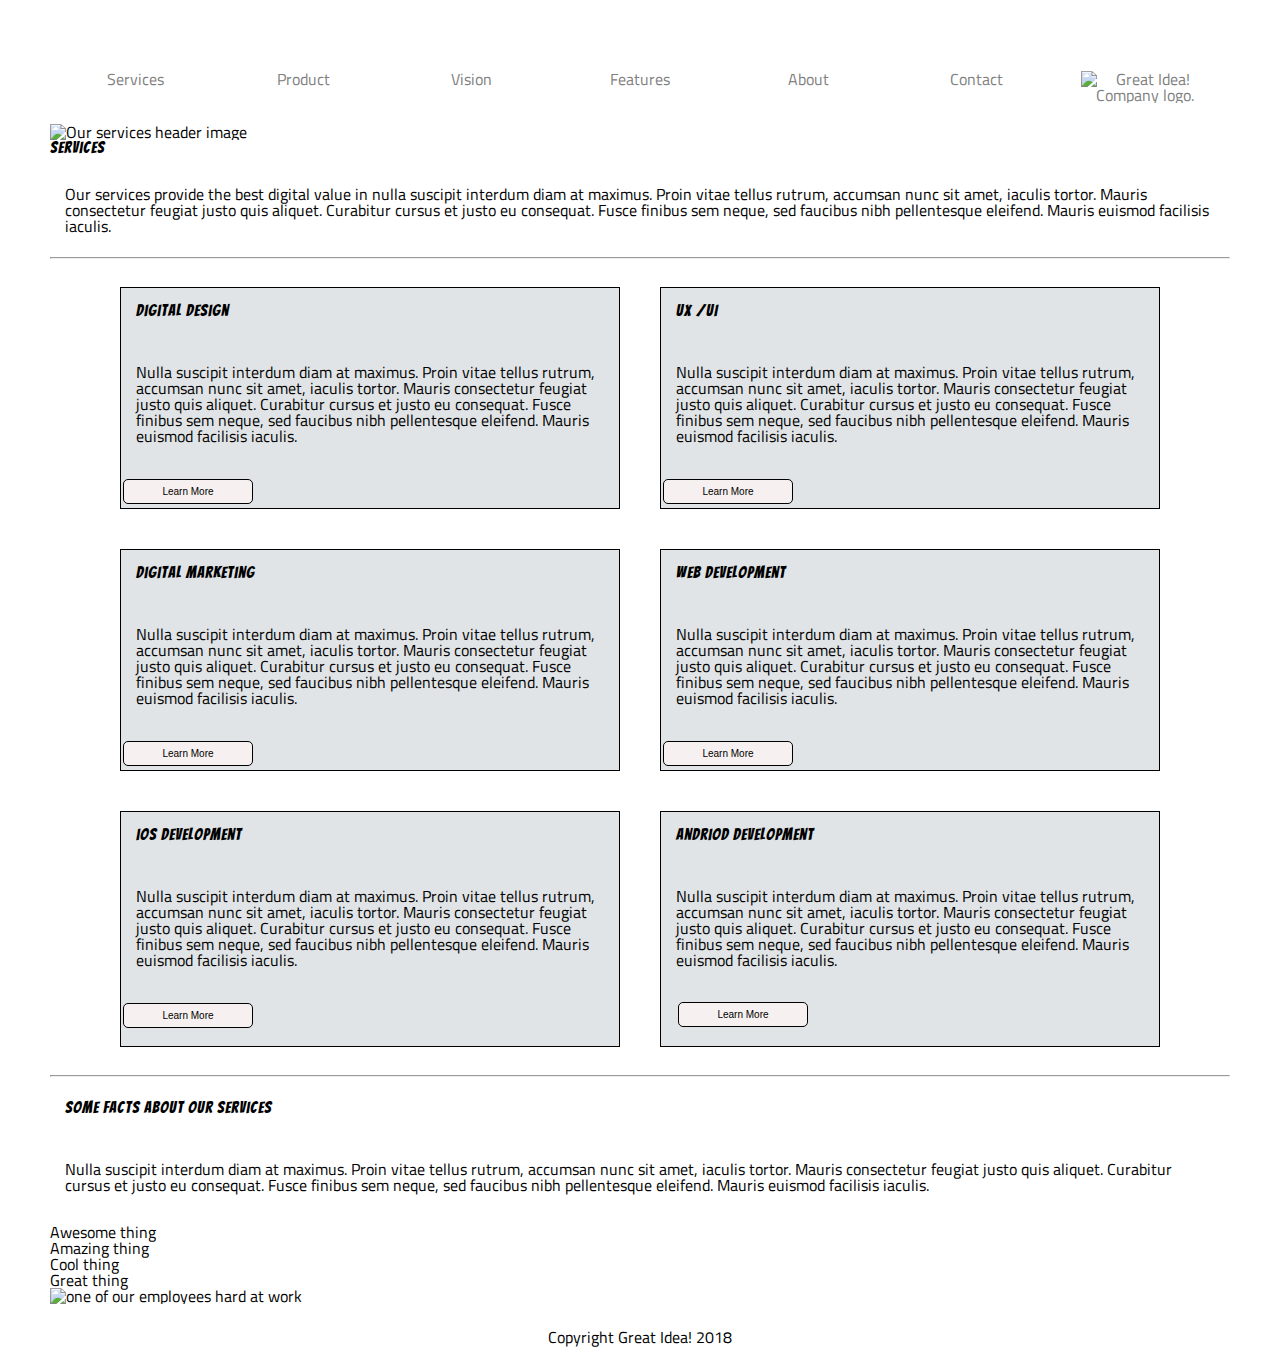
==== great-idea/services.html @ 27a39a58 "didnt fish the bottom of the of the services page" ====
<!doctype html>
<div>
<html lang="en">
<head>
  <meta charset="utf-8">

  <title>Great Idea! - Services</title>

  <link href="https://fonts.googleapis.com/css?family=Bangers|Titillium+Web" rel="stylesheet">
  <link rel="stylesheet" href="css/index.css">

  <!--[if lt IE 9]>
    <script src="https://cdnjs.cloudflare.com/ajax/libs/html5shiv/3.7.3/html5shiv.js"></script>
  <![endif]-->
</head>

<body>

<nav>
    <a href="Services.html">Services</a>
    <a href="#">Product</a>
    <a href="#">Vision</a>
    <a href="#">Features</a>
    <a href="#">About</a>
    <a href="#">Contact</a>
    <a href="index.html"><img class="logo" src="img/logo.png" alt="Great Idea! Company logo."></a>
  </nav>

<img class="services-header-img" src="img/services-header.jpg" alt="Our services header image">



<h1>Services</h1>

<p>Our services provide the best digital value in nulla suscipit interdum diam at maximus. Proin vitae tellus rutrum, 
  accumsan nunc sit amet, iaculis tortor. Mauris consectetur feugiat justo quis aliquet. Curabitur cursus et justo eu 
  consequat. Fusce finibus sem neque, sed faucibus nibh pellentesque eleifend. Mauris euismod facilisis iaculis.</p>
<hr>

</div>

<div class="parent-container">

<div class="child-item child-1"><h2>Digital Design</h2>

<p>Nulla suscipit interdum diam at maximus. Proin vitae tellus rutrum, accumsan nunc sit amet, 
iaculis tortor. Mauris consectetur feugiat justo quis aliquet. Curabitur cursus et justo eu consequat. 
Fusce finibus sem neque, sed faucibus nibh pellentesque
eleifend. Mauris euismod facilisis iaculis.</p>
 <br>
<button>Learn More</button>
</div>

<div class="child-item child-2"><h2>UX /UI</h2>

  <p>Nulla suscipit interdum diam at maximus. Proin vitae tellus rutrum, accumsan nunc sit amet, 
  iaculis tortor. Mauris consectetur feugiat justo quis aliquet. Curabitur cursus et justo eu consequat. 
  Fusce finibus sem neque, sed faucibus nibh pellentesque
  eleifend. Mauris euismod facilisis iaculis.</p>
   <br>
  <button>Learn More</button>
  </div>

  <div class="child-item child-3"><h2>Digital Marketing</h2>

    <p>Nulla suscipit interdum diam at maximus. Proin vitae tellus rutrum, accumsan nunc sit amet, 
    iaculis tortor. Mauris consectetur feugiat justo quis aliquet. Curabitur cursus et justo eu consequat. 
    Fusce finibus sem neque, sed faucibus nibh pellentesque
    eleifend. Mauris euismod facilisis iaculis.</p>
     <br>
    <button>Learn More</button>
    </div>
    
    <div class="child-item child-4"><h2>Web Development</h2>

      <p>Nulla suscipit interdum diam at maximus. Proin vitae tellus rutrum, accumsan nunc sit amet, 
      iaculis tortor. Mauris consectetur feugiat justo quis aliquet. Curabitur cursus et justo eu consequat. 
      Fusce finibus sem neque, sed faucibus nibh pellentesque
      eleifend. Mauris euismod facilisis iaculis.</p>
       <br>
      <button>Learn More</button>
      </div>

      <div class="child-item child-5"><h2>ios Development</h2>

        <p>Nulla suscipit interdum diam at maximus. Proin vitae tellus rutrum, accumsan nunc sit amet, 
        iaculis tortor. Mauris consectetur feugiat justo quis aliquet. Curabitur cursus et justo eu consequat. 
        Fusce finibus sem neque, sed faucibus nibh pellentesque
        eleifend. Mauris euismod facilisis iaculis.</p>
         <br>
        <button>Learn More</button>
        </div>



        <div class="child-item child-6"><h2>Andriod Development</h2>

          <p>Nulla suscipit interdum diam at maximus. Proin vitae tellus rutrum, accumsan nunc sit amet, 
          iaculis tortor. Mauris consectetur feugiat justo quis aliquet. Curabitur cursus et justo eu consequat. 
          Fusce finibus sem neque, sed faucibus nibh pellentesque
          eleifend. Mauris euismod facilisis iaculis.</p>
          
          <section><button>Learn More</button></section>
          </div>

</div>

<hr>

<h2>Some Facts About Our Services</h2>

<p>Nulla suscipit interdum diam at maximus. Proin vitae tellus rutrum, accumsan nunc sit amet, 
    iaculis tortor. Mauris consectetur feugiat justo quis aliquet. Curabitur cursus et justo eu consequat. 
    Fusce finibus sem neque, sed faucibus nibh pellentesque
    eleifend. Mauris euismod facilisis iaculis.</p>


<br>

<ul>
<li>Awesome thing</li>
<li>Amazing thing</li>
<li>Cool thing</li>
<li>Great thing</li>
</ul>
<img class="services-info-img" src="img/services-info.png" alt="one of our employees hard at work">

<footer>
    Copyright Great Idea! 2018
</footer>


</body>

</html>
---- great-idea/css/index.css ----
/* http://meyerweb.com/eric/tools/css/reset/ 
   v2.0 | 20110126
   License: none (public domain)
*/

html, body, div, span, applet, object, iframe,
h1, h2, h3, h4, h5, h6, p, blockquote, pre,
a, abbr, acronym, address, big, cite, code,
del, dfn, em, img, ins, kbd, q, s, samp,
small, strike, strong, sub, sup, tt, var,
b, u, i, center,
dl, dt, dd, ol, ul, li,
fieldset, form, label, legend,
table, caption, tbody, tfoot, thead, tr, th, td,
article, aside, canvas, details, embed, 
figure, figcaption, footer, header, hgroup, 
menu, nav, output, ruby, section, summary,
time, mark, audio, video {
	margin: 0;
	padding: 0;
	border: 0;
	font-size: 100%;
	font: inherit;
	vertical-align: baseline;
}
/* HTML5 display-role reset for older browsers */
article, aside, details, figcaption, figure, 
footer, header, hgroup, menu, nav, section {
	display: block;
}
body {
	line-height: 1;
}
ol, ul {
	list-style: none;
}
blockquote, q {
	quotes: none;
}
blockquote:before, blockquote:after,
q:before, q:after {
	content: '';
	content: none;
}
table {
	border-collapse: collapse;
	border-spacing: 0;
}

/* Set every element's box-sizing to border-box */
* {
    box-sizing: border-box;
}

html, body {
    height: 100%;
    font-family: 'Titillium Web', sans-serif;
}

h1, h2, h3, h4, h5 {
    font-family: 'Bangers', cursive;
    letter-spacing: 1px;
    margin-bottom: 15px;
}

nav{
	text-decoration: none;
	display: flex;
	text-align: center;
	padding: 1px;
	
	
	
}
a{
	width: 250px;
	text-decoration: none;
	color: gray;
	padding: 15px;
	margin: 5px;
}
button{
	background-color: whitesmoke;
	width: 230px;
	height: 35px;
	font-size: 15px;

}
header{
	column-count: 2;
	text-align: center;
	vertical-align: middle;
	padding: auto;
	margin: 0px;
	display: block;
	margin-left: auto;
	margin-right: auto;
	
}

.inno{
	font-size: 90px;
	
	
}
.top-content{
	column-count: 2;
}
.middle-img{
	display: block;
  margin-left: auto;
  margin-right: auto;
 height: 250px; 
  width: 100%;
  padding: 5px
	
}
.bottom-content{
	column-count: 3;
}
body{
	padding: 45px;
	margin: 5px
}
footer{
	text-align: center;
	padding: 25px;
	margin: 15ps;
}
.parent-container{
	display: flex;
	flex-flow: row wrap;
	justify-content: center;  
}
.parent-container .child-item{
	border: 1px solid black;
	width: 500px;
	/* height: 260px; */
	margin: 20px;
	background-color: rgb(224, 228, 230);
	

}
p{
	text-align: left;
	padding: 15px;
}
h2{
	text-align: left;
	padding: 15px;
}
button{
background-color: rgb(247, 240, 240);
  border: 1px solid black;
  color: black;
  padding: 2px;
  text-align: center;
  text-decoration: none;
  font-size: 10px;
  margin: 4px 2px;
  cursor: pointer;
	border-radius:5px;
	width: 130px;
	height: 25px;
}
section{
	padding: 15px;
}
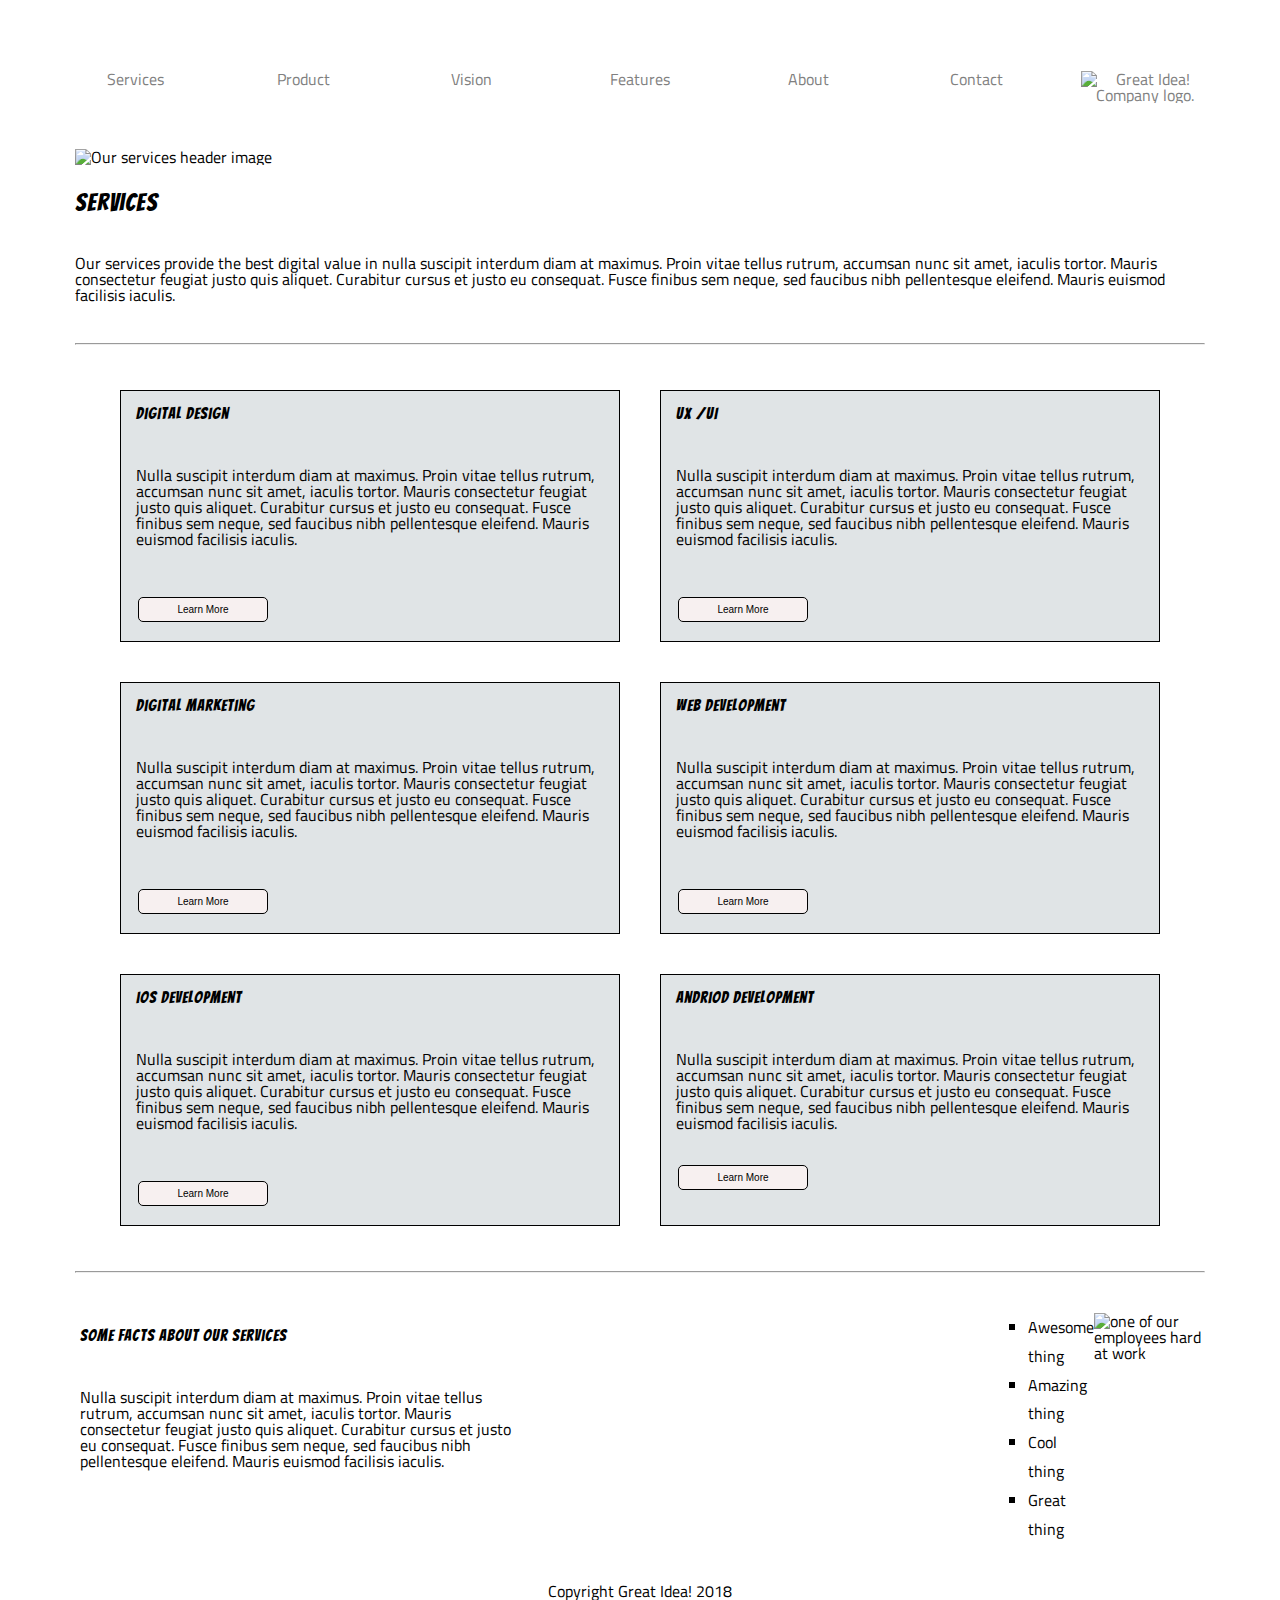
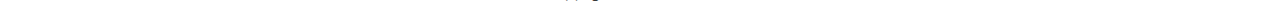
==== commit 42ecd3ca: "added viewport in the html file of the project" ====
--- a/great-idea/services.html
+++ b/great-idea/services.html
@@ -32,7 +32,7 @@
 
 <h1>Services</h1>
 
-<p>Our services provide the best digital value in nulla suscipit interdum diam at maximus. Proin vitae tellus rutrum, 
+<p class="top-p">Our services provide the best digital value in nulla suscipit interdum diam at maximus. Proin vitae tellus rutrum, 
   accumsan nunc sit amet, iaculis tortor. Mauris consectetur feugiat justo quis aliquet. Curabitur cursus et justo eu 
   consequat. Fusce finibus sem neque, sed faucibus nibh pellentesque eleifend. Mauris euismod facilisis iaculis.</p>
 <hr>
@@ -48,7 +48,7 @@
 Fusce finibus sem neque, sed faucibus nibh pellentesque
 eleifend. Mauris euismod facilisis iaculis.</p>
  <br>
-<button>Learn More</button>
+ <section><button>Learn More</button></section>
 </div>
 
 <div class="child-item child-2"><h2>UX /UI</h2>
@@ -58,7 +58,7 @@
   Fusce finibus sem neque, sed faucibus nibh pellentesque
   eleifend. Mauris euismod facilisis iaculis.</p>
    <br>
-  <button>Learn More</button>
+   <section><button>Learn More</button></section>
   </div>
 
   <div class="child-item child-3"><h2>Digital Marketing</h2>
@@ -68,7 +68,7 @@
     Fusce finibus sem neque, sed faucibus nibh pellentesque
     eleifend. Mauris euismod facilisis iaculis.</p>
      <br>
-    <button>Learn More</button>
+     <section><button>Learn More</button></section>
     </div>
     
     <div class="child-item child-4"><h2>Web Development</h2>
@@ -78,7 +78,7 @@
       Fusce finibus sem neque, sed faucibus nibh pellentesque
       eleifend. Mauris euismod facilisis iaculis.</p>
        <br>
-      <button>Learn More</button>
+       <section><button>Learn More</button></section>
       </div>
 
       <div class="child-item child-5"><h2>ios Development</h2>
@@ -88,7 +88,7 @@
         Fusce finibus sem neque, sed faucibus nibh pellentesque
         eleifend. Mauris euismod facilisis iaculis.</p>
          <br>
-        <button>Learn More</button>
+         <section><button>Learn More</button></section>
         </div>
 
 
@@ -100,30 +100,37 @@
           Fusce finibus sem neque, sed faucibus nibh pellentesque
           eleifend. Mauris euismod facilisis iaculis.</p>
           
-          <section><button>Learn More</button></section>
-          </div>
+        <section><button>Learn More</button></section>
+         
+      </div>
+        
+ </div>
+ <hr>  
 
-</div>
+<section class="bottom-content">
 
-<hr>
+<div class="services-item services-1"><h2>Some Facts About Our Services</h2>
 
-<h2>Some Facts About Our Services</h2>
-
-<p>Nulla suscipit interdum diam at maximus. Proin vitae tellus rutrum, accumsan nunc sit amet, 
+<p class="last-p">Nulla suscipit interdum diam at maximus. Proin vitae tellus rutrum, accumsan nunc sit amet, 
     iaculis tortor. Mauris consectetur feugiat justo quis aliquet. Curabitur cursus et justo eu consequat. 
     Fusce finibus sem neque, sed faucibus nibh pellentesque
     eleifend. Mauris euismod facilisis iaculis.</p>
+  
+  </div>
+  <div class="services-item services-2">
+<ul>
+  <li>Awesome thing</li>
+  <li>Amazing thing</li>
+  <li>Cool thing</li>
+  <li>Great thing</li>
+</ul>
+</div>
 
+<div class="services-item services-3">
+  <img class="services-info-img" src="img/services-info.png" alt="one of our employees hard at work">
+</div>
 
-<br>
-
-<ul>
-<li>Awesome thing</li>
-<li>Amazing thing</li>
-<li>Cool thing</li>
-<li>Great thing</li>
-</ul>
-<img class="services-info-img" src="img/services-info.png" alt="one of our employees hard at work">
+</section>
 
 <footer>
     Copyright Great Idea! 2018
--- a/great-idea/css/index.css
+++ b/great-idea/css/index.css
@@ -141,14 +141,25 @@
 	
 
 }
+
+.services-header-img{
+	display: block;
+	margin-left: auto;
+	margin-right: auto;
+	width: 100%;
+	margin: 25px;
+}
+
 p{
 	text-align: left;
 	padding: 15px;
 }
+
 h2{
 	text-align: left;
 	padding: 15px;
 }
+
 button{
 background-color: rgb(247, 240, 240);
   border: 1px solid black;
@@ -163,6 +174,31 @@
 	width: 130px;
 	height: 25px;
 }
+
 section{
 	padding: 15px;
+}
+
+h1{
+	font-size: 25px;
+	margin: 25px;
+}
+
+hr{
+	margin: 25px;
+}
+.top-p{
+	margin: 10px;
+}
+ul{
+	list-style: square;
+	line-height: 1.8;
+}
+.bottom-content{
+	display: flex;
+	flex-flow: row nowrap;
+}
+
+.last-p{
+	width: 50%;
 }